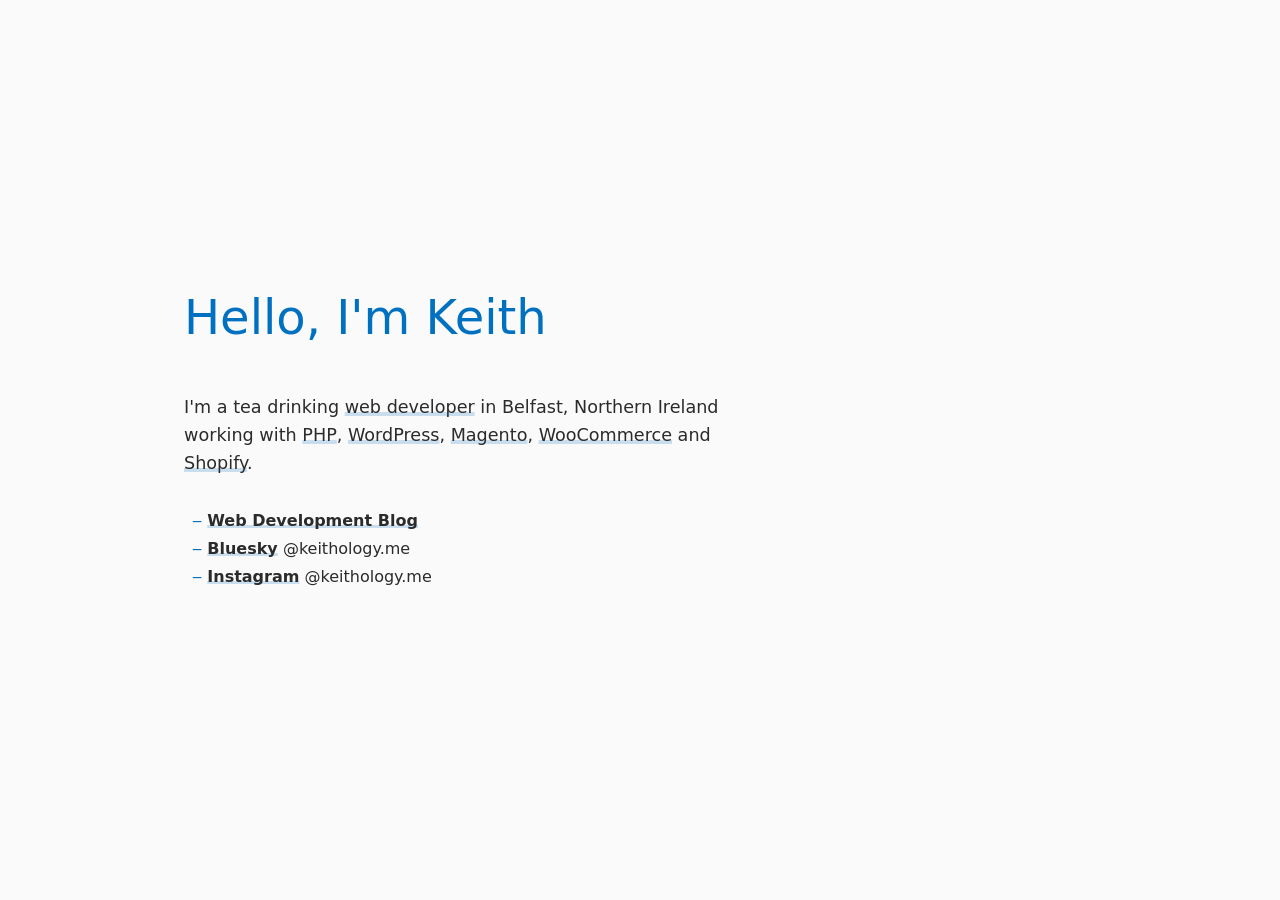
==== index.html @ cdb0ed95 "Modify robots meta tag for indexing Updated robots meta tag to allow indexing." ====
<!DOCTYPE html>
<html lang="en-GB" >
   <head>
      <!-- keithology.me -->
      <meta charset="UTF-8">
      <title>keithology.me</title>
      <meta name="viewport" content="width=device-width, initial-scale=1, minimum-scale=1.0, maximum-scale=3.0">
      <meta name='robots' content='index,follow'>
      <meta name="description" content="keithology.me &ndash; I'm a web developer in Belfast, Northern Ireland">
      <link rel="stylesheet" href="style.css">
   </head>
   <body>
      <div class="envlope" role="main">
         <div class="paper">
            <h1>
               Hello, I'm <strong>Keith</strong>
            </h1>
            <p>
               I'm a tea drinking <a href="https://keithgreer.dev/">web developer</a> in Belfast, Northern Ireland
               working with <a href="https://keithgreer.dev/website-development/">PHP</a>,  
               <a href="https://keithgreer.dev/wordpress/">WordPress</a>,
               <a href="https://keithgreer.dev/magento/">Magento</a>,
               <a href="https://keithgreer.dev/woocommerce/">WooCommerce</a> and 
               <a href="https://keithgreer.dev/shopify/">Shopify</a>.
            </p>
            <ul>
               <li>
                  <a href="https://keithgreer.dev/blog/" target="_blank" class="font-bold" >
                  Web Development Blog</a>
               </li>
               <li>
                  <a href="https://bsky.app/profile/keithology.me" target="_blank" class="font-bold" >
                  Bluesky</a>
                  @keithology.me
               </li>
               <li>
                  <a href="https://instagram.com/keithology.me" target="_blank" class="font-bold">
                  Instagram</a>
                  @keithology.me
               </li>
            </ul>
         </div>
      </div>
      <script data-collect-dnt="true" async src="https://scripts.simpleanalyticscdn.com/latest.js"></script>
      <noscript><img src="https://queue.simpleanalyticscdn.com/noscript.gif?collect-dnt=true" alt="" referrerpolicy="no-referrer-when-downgrade"/></noscript>
   </body>
</html>
---- style.css ----
html {
  line-height: 1.5;
  -webkit-text-size-adjust: 100%;
  -moz-tab-size: 4;
  tab-size: 4;
  font-family: ui-sans-serif, system-ui, sans-serif, "Apple Color Emoji", "Segoe UI Emoji", "Segoe UI Symbol", "Noto Color Emoji";
  font-feature-settings: normal;
  font-variation-settings: normal;
  -webkit-tap-highlight-color: transparent;
}

body {
  display:block;
  font-family: system-ui;
  margin: 0;
  line-height: inherit;
  background: #fafafa;
  color: #2B2B2B; 
}

.envlope {
  padding-top: 25vh;
  padding-bottom: 15vh;
  width: 100%;
  max-width: 60rem;
  margin-left: auto;
  margin-right: auto;
}

.paper {
  padding:1.5rem; 
}

h1 {
  font-size:3rem; 
  font-weight:lighter;
  color:#0070c0;
}

h1 strong {
  font-weight:normal;
}

h2 {
  font-size:2rem; 
  font-weight:lighter;
  color:#0070c0;
}

p {
  min-height: 5vh;
  max-width: 34rem; 
  font-size: 1.1rem;
  line-height: 1.75rem;
  margin-top: 2.5rem;
  margin-bottom: 2rem;
}

ul {
    list-style: none;
    padding-left: 0.5rem;
}

ul li { 
  margin: 0.25em 0; 
}

li::before {
  content: "‒";
  color: #0070c0;
}

.font-bold {
  font-weight:bold;
}

a {
  color:#2B2B2B; 
  text-decoration: underline;
  text-decoration-skip-ink: none;
  text-decoration-thickness: 0.2em;
  text-underline-offset: -0.05em;
  text-decoration-color: rgba(0,112,192, .2); /* rgba(0, 112, 192, .5); */
}

a:hover {
  text-decoration: underline;
  text-decoration-skip-ink: auto;
  text-decoration-thickness: 0.1em;
  text-underline-offset: 0.05em;
  text-decoration-color: rgba(0,112,192, 1);
}
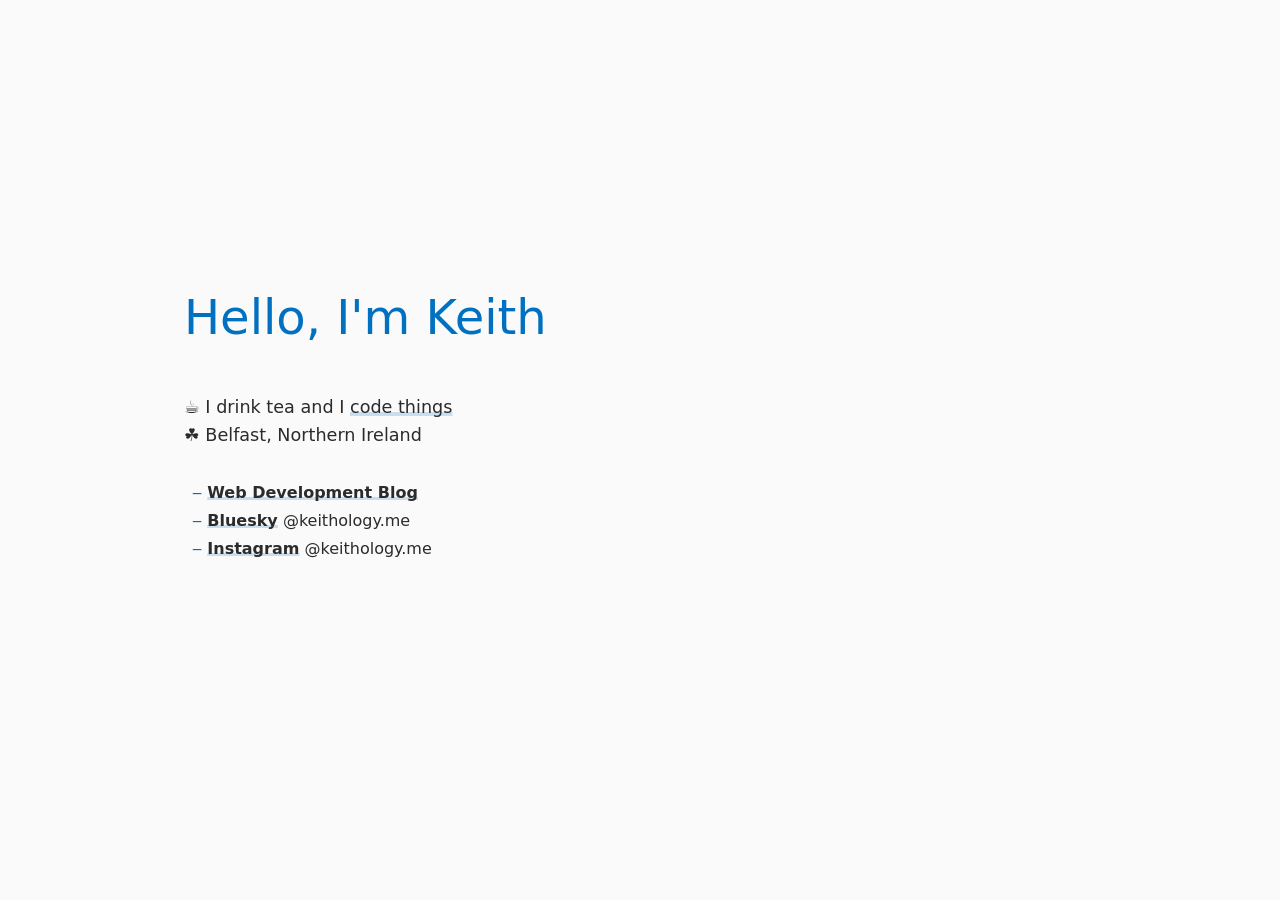
==== commit 5bb935e9: "Update index.html" ====
--- a/index.html
+++ b/index.html
@@ -8,6 +8,12 @@
       <meta name='robots' content='index,follow'>
       <meta name="description" content="keithology.me &ndash; I'm a web developer in Belfast, Northern Ireland">
       <link rel="stylesheet" href="style.css">
+      <link rel="icon" type="image/png" href="/favicon-96x96.png" sizes="96x96">
+      <link rel="icon" type="image/svg+xml" href="/favicon.svg">
+      <link rel="shortcut icon" href="/favicon.ico">
+      <link rel="apple-touch-icon" sizes="180x180" href="/apple-touch-icon.png">
+      <meta name="apple-mobile-web-app-title" content="keithology.me">
+      <link rel="manifest" href="/site.webmanifest">
    </head>
    <body>
       <div class="envlope" role="main">
@@ -16,12 +22,9 @@
                Hello, I'm <strong>Keith</strong>
             </h1>
             <p>
-               I'm a tea drinking <a href="https://keithgreer.dev/">web developer</a> in Belfast, Northern Ireland
-               working with <a href="https://keithgreer.dev/website-development/">PHP</a>,  
-               <a href="https://keithgreer.dev/wordpress/">WordPress</a>,
-               <a href="https://keithgreer.dev/magento/">Magento</a>,
-               <a href="https://keithgreer.dev/woocommerce/">WooCommerce</a> and 
-               <a href="https://keithgreer.dev/shopify/">Shopify</a>.
+               ☕ I drink tea and I <a href="https://keithgreer.dev">code things</a> 
+               <br>
+               ☘️ Belfast, Northern Ireland
             </p>
             <ul>
                <li>
@@ -42,7 +45,7 @@
          </div>
       </div>
       <script data-collect-dnt="true" async src="https://scripts.simpleanalyticscdn.com/latest.js"></script>
-      <noscript><img src="https://queue.simpleanalyticscdn.com/noscript.gif?collect-dnt=true" alt="" referrerpolicy="no-referrer-when-downgrade"/></noscript>
+      <noscript><img src="https://queue.simpleanalyticscdn.com/noscript.gif?collect-dnt=true" alt="" referrerpolicy="no-referrer-when-downgrade"></noscript>
    </body>
 </html>
 
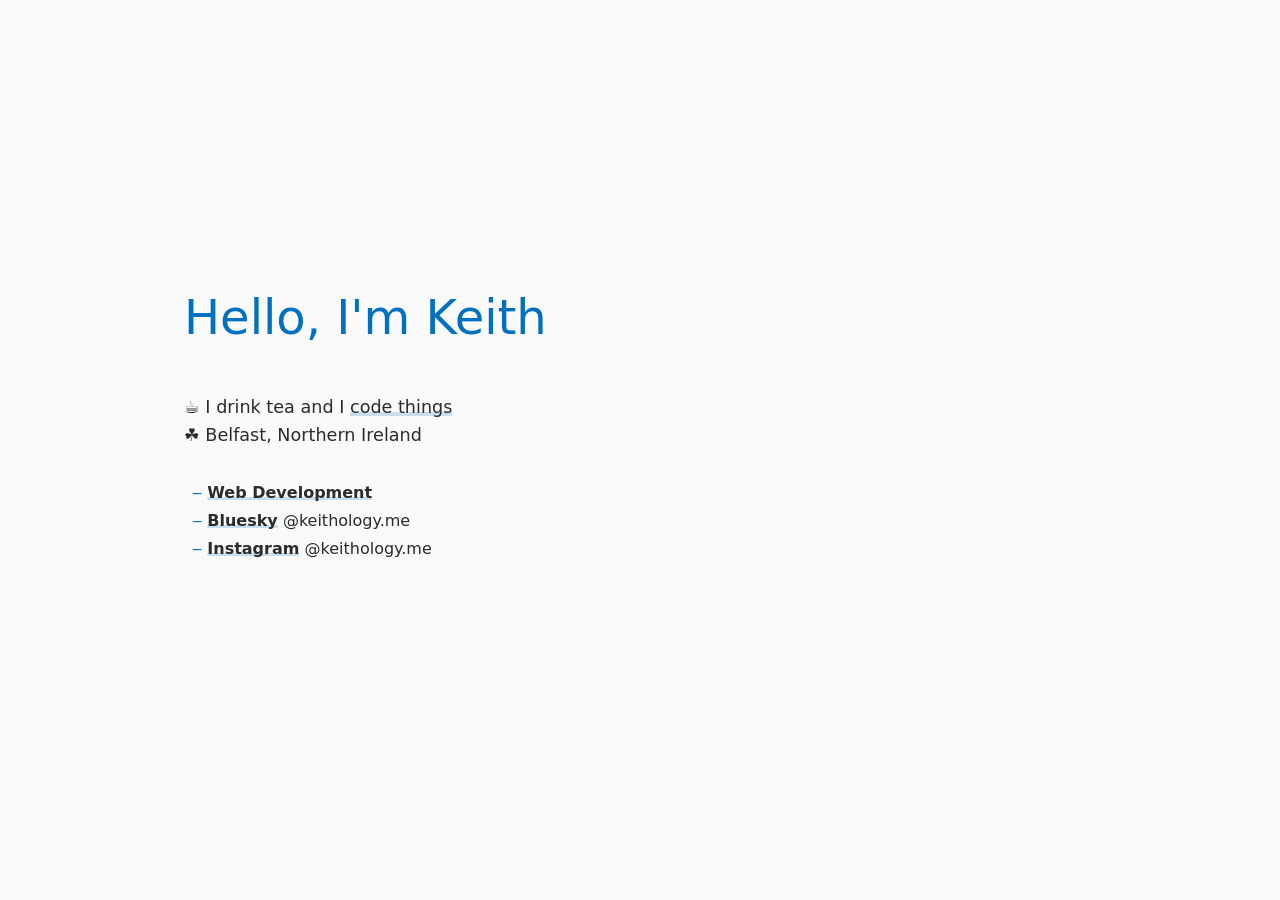
==== commit 76a40f72: "Update index.html" ====
--- a/index.html
+++ b/index.html
@@ -28,8 +28,8 @@
             </p>
             <ul>
                <li>
-                  <a href="https://keithgreer.dev/blog/" target="_blank" class="font-bold" >
-                  Web Development Blog</a>
+                  <a href="https://keithgreer.dev/" target="_blank" class="font-bold" >
+                  Web Development</a>
                </li>
                <li>
                   <a href="https://bsky.app/profile/keithology.me" target="_blank" class="font-bold" >
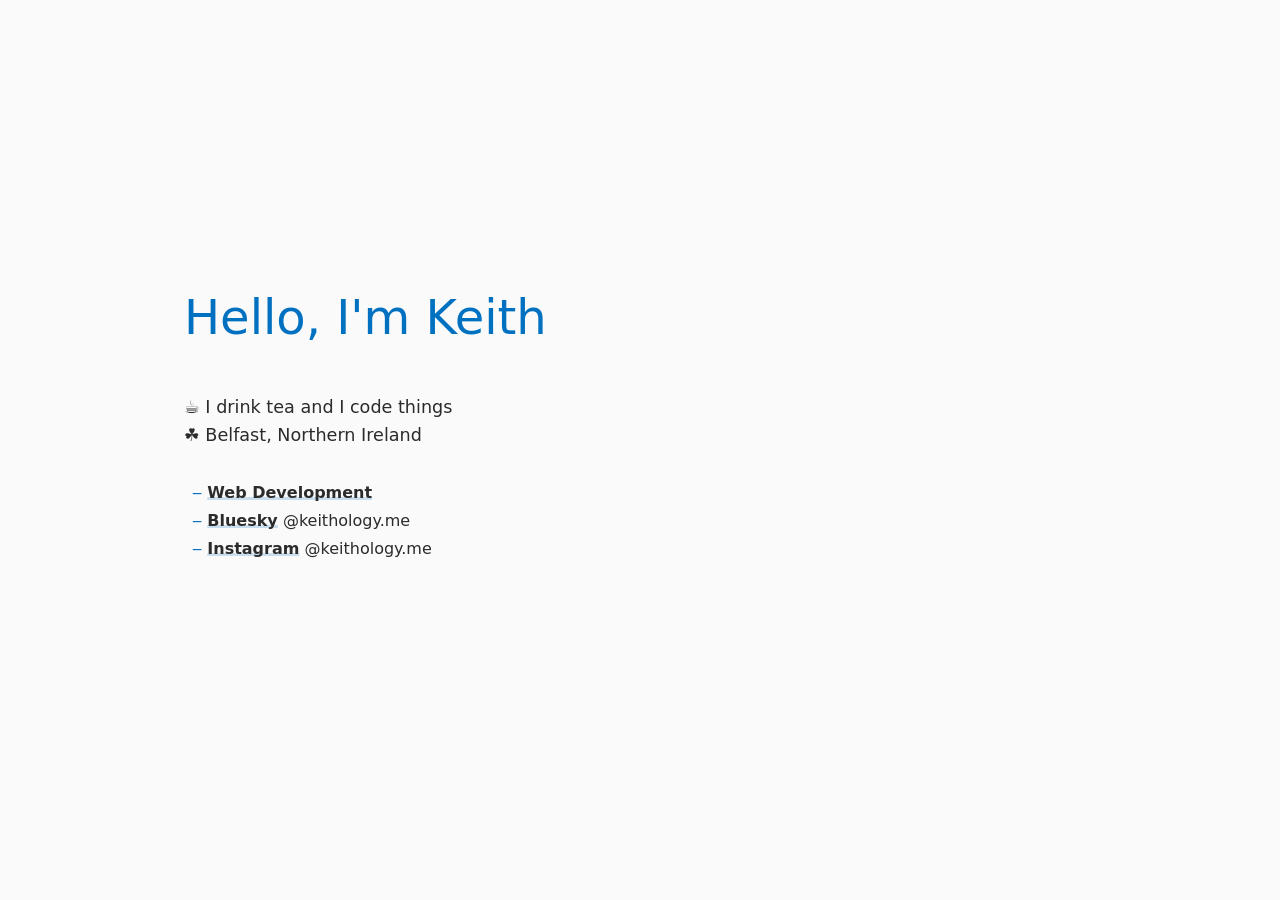
==== commit 22180080: "Update index.html" ====
--- a/index.html
+++ b/index.html
@@ -22,7 +22,7 @@
                Hello, I'm <strong>Keith</strong>
             </h1>
             <p>
-               ☕ I drink tea and I <a href="https://keithgreer.dev">code things</a> 
+               ☕ I drink tea and I code things
                <br>
                ☘️ Belfast, Northern Ireland
             </p>
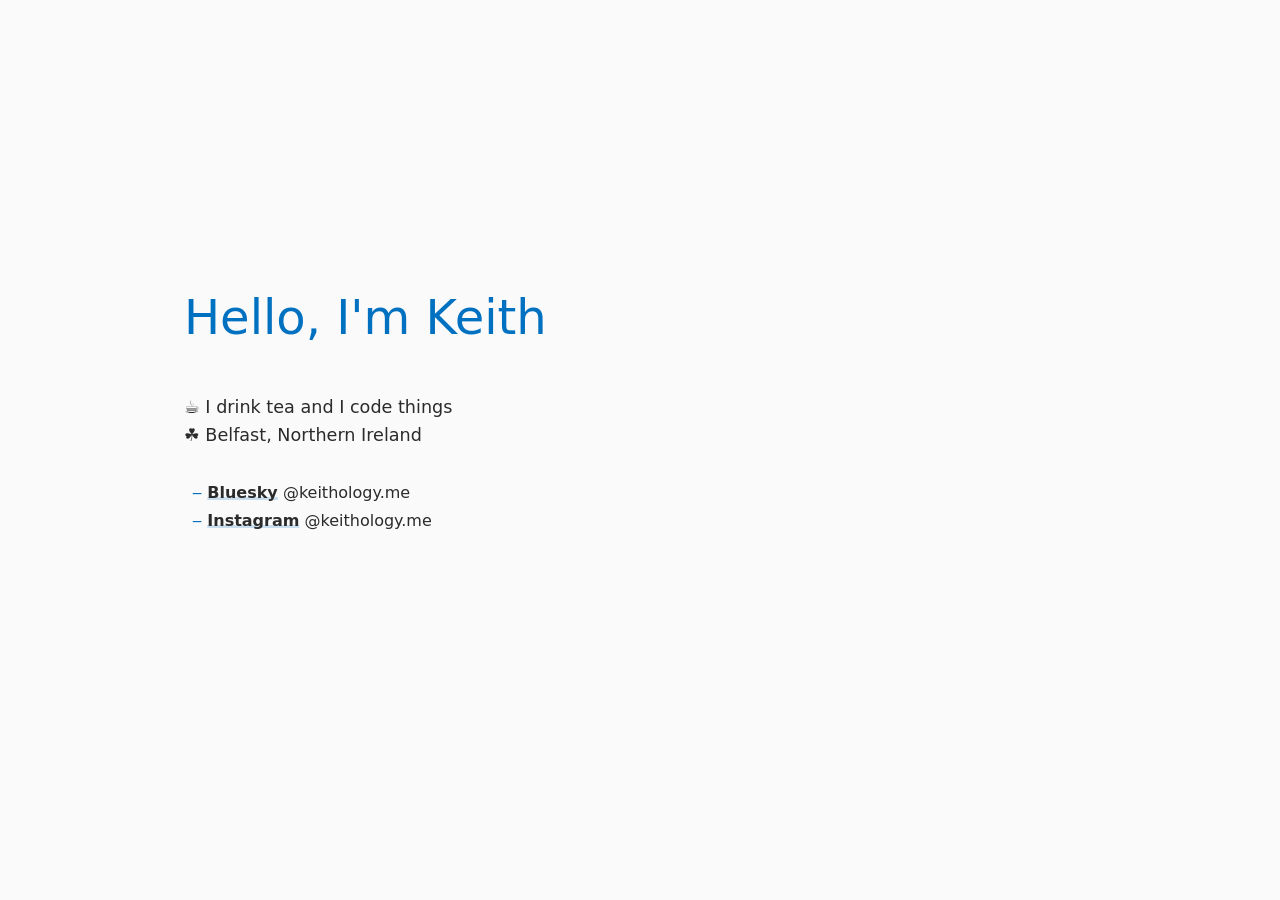
==== commit d78f3265: "Update index.html" ====
--- a/index.html
+++ b/index.html
@@ -28,10 +28,6 @@
             </p>
             <ul>
                <li>
-                  <a href="https://keithgreer.dev/" target="_blank" class="font-bold" >
-                  Web Development</a>
-               </li>
-               <li>
                   <a href="https://bsky.app/profile/keithology.me" target="_blank" class="font-bold" >
                   Bluesky</a>
                   @keithology.me
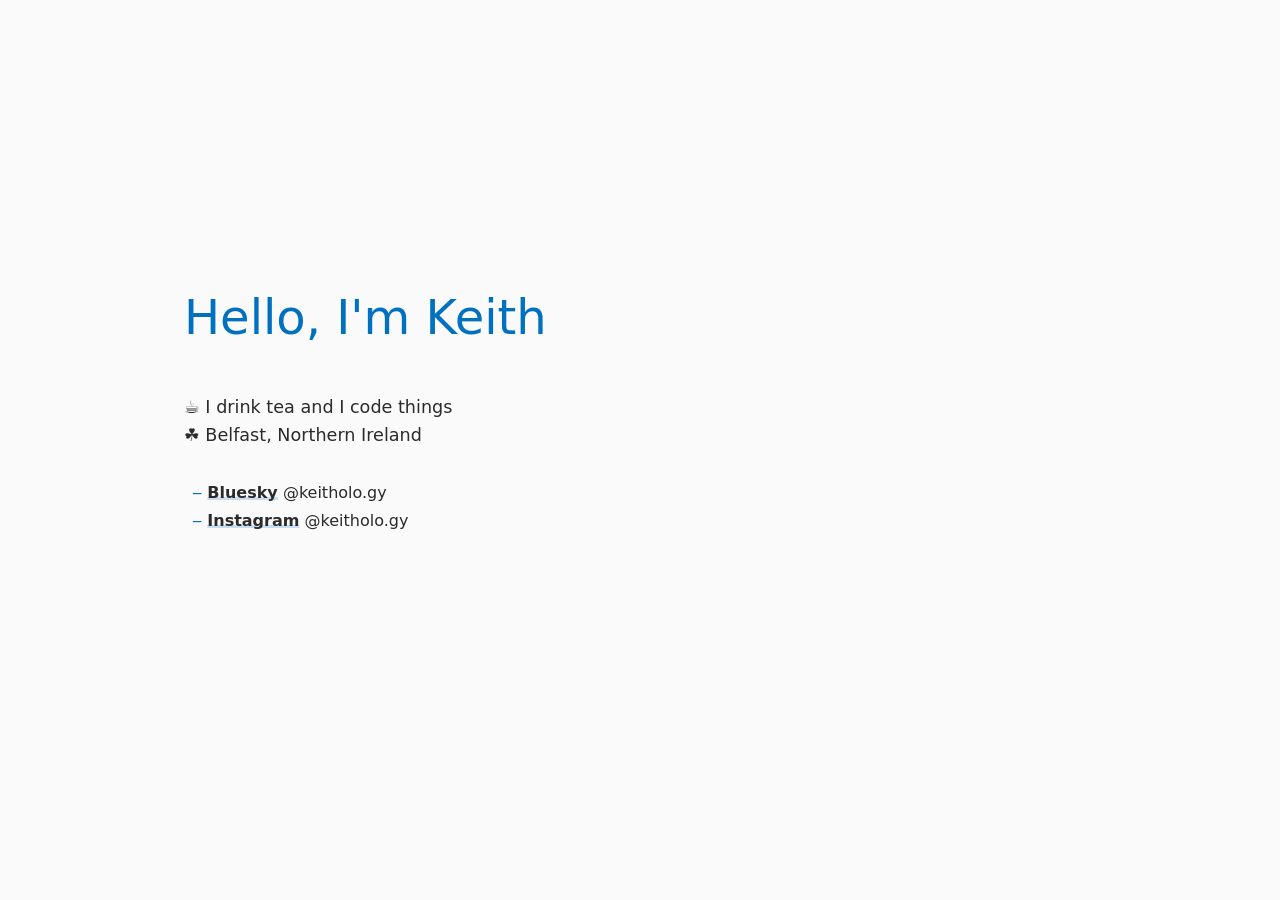
==== commit 4f5f96e0: "Change domain references from keithology.me to keitholo.gy Updated the website title and links to re" ====
--- a/index.html
+++ b/index.html
@@ -3,16 +3,16 @@
    <head>
       <!-- keithology.me -->
       <meta charset="UTF-8">
-      <title>keithology.me</title>
+      <title>keitholo.gy</title>
       <meta name="viewport" content="width=device-width, initial-scale=1, minimum-scale=1.0, maximum-scale=3.0">
       <meta name='robots' content='index,follow'>
-      <meta name="description" content="keithology.me &ndash; I'm a web developer in Belfast, Northern Ireland">
+      <meta name="description" content="keitholo.gy &ndash; I'm a web developer in Belfast, Northern Ireland">
       <link rel="stylesheet" href="style.css">
       <link rel="icon" type="image/png" href="/favicon-96x96.png" sizes="96x96">
       <link rel="icon" type="image/svg+xml" href="/favicon.svg">
       <link rel="shortcut icon" href="/favicon.ico">
       <link rel="apple-touch-icon" sizes="180x180" href="/apple-touch-icon.png">
-      <meta name="apple-mobile-web-app-title" content="keithology.me">
+      <meta name="apple-mobile-web-app-title" content="keitholo.gy">
       <link rel="manifest" href="/site.webmanifest">
    </head>
    <body>
@@ -28,14 +28,14 @@
             </p>
             <ul>
                <li>
-                  <a href="https://bsky.app/profile/keithology.me" target="_blank" class="font-bold" >
+                  <a href="https://bsky.app/profile/keitholo.gy" target="_blank" class="font-bold" >
                   Bluesky</a>
-                  @keithology.me
+                  @keitholo.gy
                </li>
                <li>
-                  <a href="https://instagram.com/keithology.me" target="_blank" class="font-bold">
+                  <a href="https://instagram.com/keitholo.gy" target="_blank" class="font-bold">
                   Instagram</a>
-                  @keithology.me
+                  @keitholo.gy
                </li>
             </ul>
          </div>
